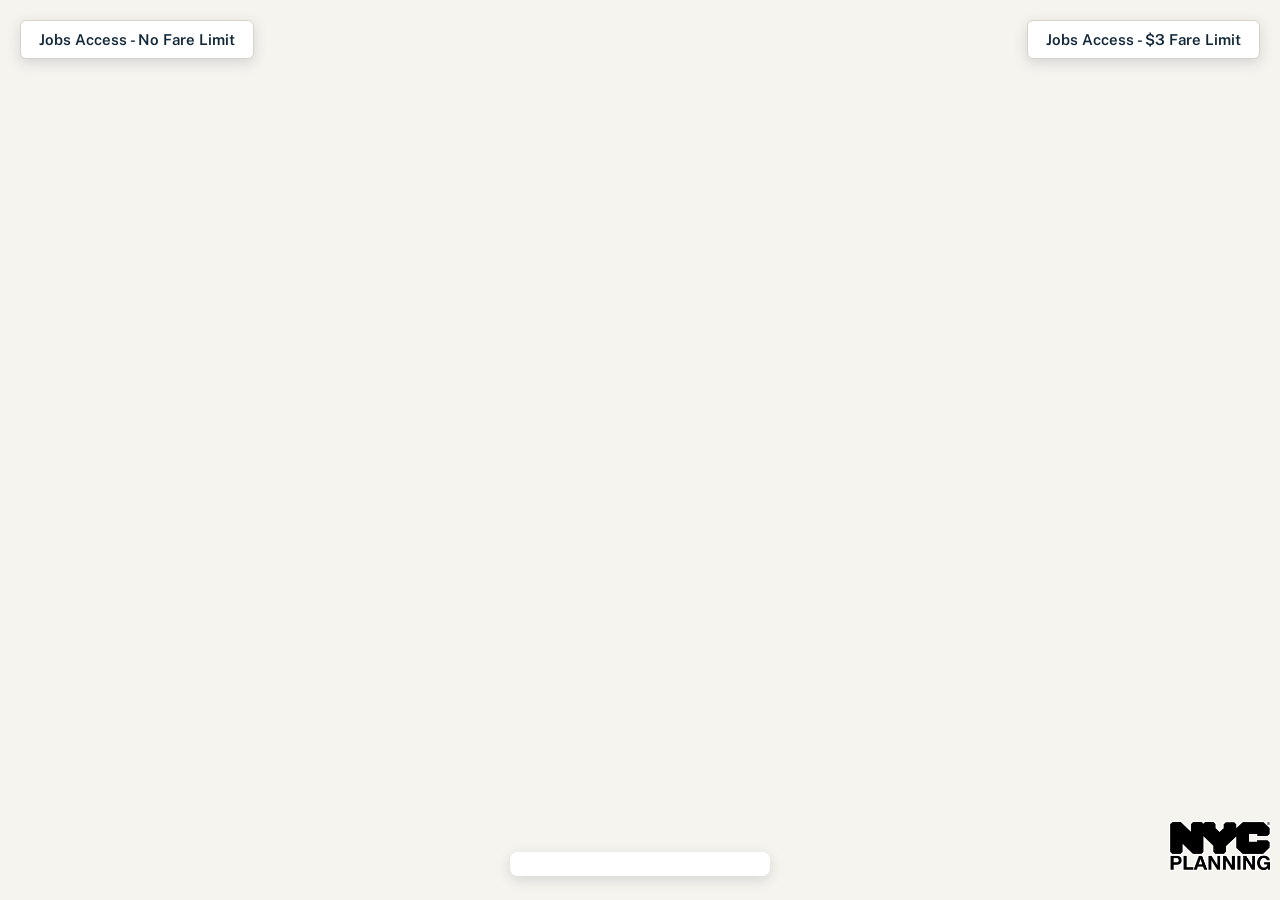
==== Access-to-Jobs-Fare-Scenarios-2026/index.html @ 6b2e50c7 "folder update jb scenario" ====
<!DOCTYPE html>
<html lang="en">
<head>
<meta charset="UTF-8">
<meta name="viewport" content="width=device-width, initial-scale=1.0">
<title>Jobs Access Comparison Map</title>

<link rel="preconnect" href="https://fonts.googleapis.com">
<link rel="preconnect" href="https://fonts.gstatic.com" crossorigin>
<link href="https://fonts.googleapis.com/css2?family=Public+Sans:wght@400;500;600;700&display=swap" rel="stylesheet">

<link href="https://api.mapbox.com/mapbox-gl-js/v3.6.0/mapbox-gl.css" rel="stylesheet">
<link href="https://api.mapbox.com/mapbox-gl-js/plugins/mapbox-gl-compare/v0.4.0/mapbox-gl-compare.css" rel="stylesheet">
<link rel="stylesheet" href="css/style.css">
</head>
<body>

<div id="comparison-container" class="map-wrap">
  <div id="before" class="map"></div>
  <div id="after" class="map"></div>
</div>

<div class="map-loading" id="mapLoading">Loading data&hellip;</div>

<!-- per-side labels -->
<div class="side-label side-label-left">Jobs Access - No Fare Limit</div>
<div class="side-label side-label-right">Jobs Access - $3 Fare Limit</div>

<!-- legend -->
<div class="legend-panel" id="legend">
  <!-- populated by js/app.js -->
</div>

<script src="https://api.mapbox.com/mapbox-gl-js/v3.6.0/mapbox-gl.js"></script>
<script src="https://api.mapbox.com/mapbox-gl-js/plugins/mapbox-gl-compare/v0.4.0/mapbox-gl-compare.js"></script>
<script src="../mapbox/config.js"></script>
<script src="js/app.js"></script>
<img id="dcp-logo" src="images/nyc-planning-logo.png" alt="NYC Department of City Planning">
</body>
</html>
---- Access-to-Jobs-Fare-Scenarios-2026/css/style.css ----
:root {
  --ink: #12283A;
  --paper: #F6F4EF;
  --teal: #3E7C7C;
  --amber: #D98E3B;
  --slate: #5C6773;
  --line: #D8D3C8;
}

* { box-sizing: border-box; }

html, body {
  margin: 0;
  height: 100%;
  font-family: 'Public Sans', system-ui, sans-serif;
  color: var(--ink);
  background: var(--paper);
}

.map-wrap {
  position: relative;
  height: 100%;
}

#before, #after, .map {
  position: absolute;
  top: 0;
  bottom: 0;
  width: 100%;
}

/* ---- Per-side labels ---- */

.side-label {
  position: absolute;
  top: 20px;
  z-index: 5;
  background: #fff;
  border: 1px solid var(--line);
  border-radius: 6px;
  padding: 10px 18px;
  font-size: 15px;
  font-weight: 600;
  color: var(--ink);
  box-shadow: 0 4px 14px rgba(18,40,58,0.15);
  pointer-events: none;
  transition: opacity 0.12s linear;
}

.side-label-left { left: 20px; }
.side-label-right { right: 20px; }

/* ---- Legend ---- */

.legend-panel {
  position: absolute;
  bottom: 24px;
  left: 50%;
  transform: translateX(-50%);
  z-index: 6;
  background: #fff;
  border-radius: 8px;
  padding: 12px 18px;
  box-shadow: 0 4px 14px rgba(18,40,58,0.15);
  width: 260px;
}

.ramp-horizontal {
  height: 12px;
  width: 100%;
  border-radius: 3px;
  border: 1px solid rgba(18,40,58,0.12);
  background-clip: padding-box !important; /* inline "background" shorthand would otherwise reset this */
}

.ramp-horizontal-labels {
  display: flex;
  justify-content: space-between;
  font-size: 11px;
  color: var(--slate);
  margin-top: 6px;
}

.station-toggle {
  display: flex;
  align-items: center;
  gap: 8px;
  font-size: 12px;
  color: var(--ink);
  border-top: 1px solid var(--line);
  margin-top: 10px;
  padding-top: 10px;
  cursor: pointer;
}

.station-toggle input {
  accent-color: var(--teal);
  width: 15px;
  height: 15px;
  cursor: pointer;
}

/* ---- Loading indicator ---- */

.map-loading {
  position: absolute;
  bottom: 24px;
  left: 20px;
  background: #fff;
  border-left: 3px solid var(--amber);
  padding: 8px 14px;
  font-size: 13px;
  color: var(--ink);
  box-shadow: 0 4px 14px rgba(18,40,58,0.15);
  display: none;
  z-index: 7;
}

.map-loading.visible { display: block; }

/* ---- Popups ---- */

.mapboxgl-popup-content {
  font-family: 'Public Sans', system-ui, sans-serif;
  padding: 12px 14px;
  border-left: 3px solid var(--amber);
  border-radius: 0;
  box-shadow: 0 4px 14px rgba(18,40,58,0.18);
}

.popup-title { font-weight: 700; font-size: 14px; margin-bottom: 4px; color: var(--ink); }
.popup-row { font-size: 13px; color: var(--slate); }

/* ---- Mobile ---- */

@media (max-width: 700px) {
  .side-label { font-size: 12px; padding: 7px 12px; }
  .legend-panel { width: 200px; padding: 10px 14px; }
}

/* ---- DCP Logo ---- */
#dcp-logo {
  position: fixed;
  right: 10px;
  bottom: 30px;          /* sits just above the Mapbox attribution */
  width: 100px;
  height: auto;
  z-index: 10;           /* keeps it above both sides of the compare map */
  pointer-events: none;  /* clicks pass through to the map */
  filter:
    drop-shadow(1px 0 0 #fff)
    drop-shadow(-1px 0 0 #fff)
    drop-shadow(0 1px 0 #fff)
    drop-shadow(0 -1px 0 #fff);
}
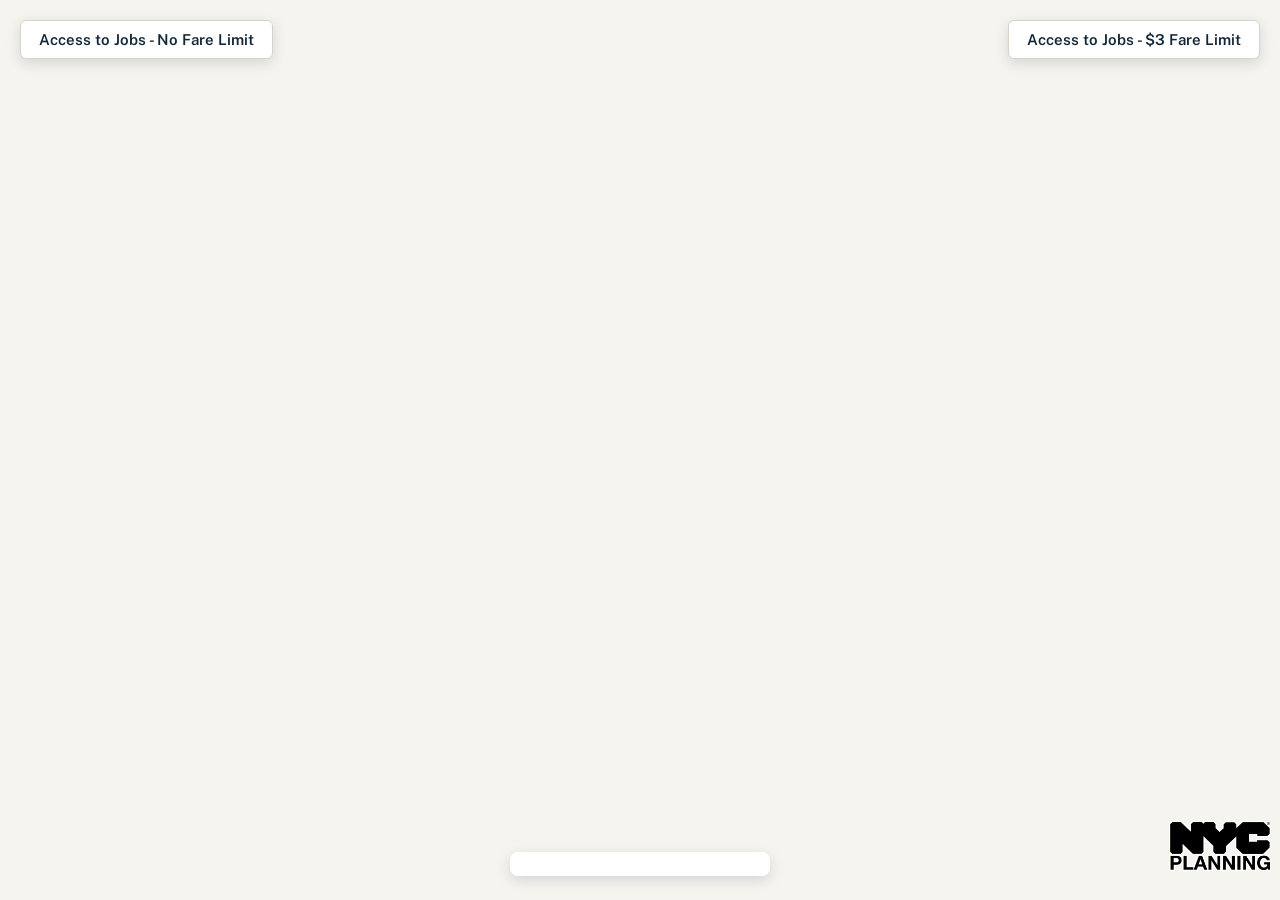
==== commit 61ae21fc: "Update index.html" ====
--- a/Access-to-Jobs-Fare-Scenarios-2026/index.html
+++ b/Access-to-Jobs-Fare-Scenarios-2026/index.html
@@ -3,7 +3,7 @@
 <head>
 <meta charset="UTF-8">
 <meta name="viewport" content="width=device-width, initial-scale=1.0">
-<title>Jobs Access Comparison Map</title>
+<title>Access to Jobs Fare Scenario</title>
 
 <link rel="preconnect" href="https://fonts.googleapis.com">
 <link rel="preconnect" href="https://fonts.gstatic.com" crossorigin>
@@ -23,8 +23,8 @@
 <div class="map-loading" id="mapLoading">Loading data&hellip;</div>
 
 <!-- per-side labels -->
-<div class="side-label side-label-left">Jobs Access - No Fare Limit</div>
-<div class="side-label side-label-right">Jobs Access - $3 Fare Limit</div>
+<div class="side-label side-label-left">Access to Jobs - No Fare Limit</div>
+<div class="side-label side-label-right">Access to Jobs - $3 Fare Limit</div>
 
 <!-- legend -->
 <div class="legend-panel" id="legend">
